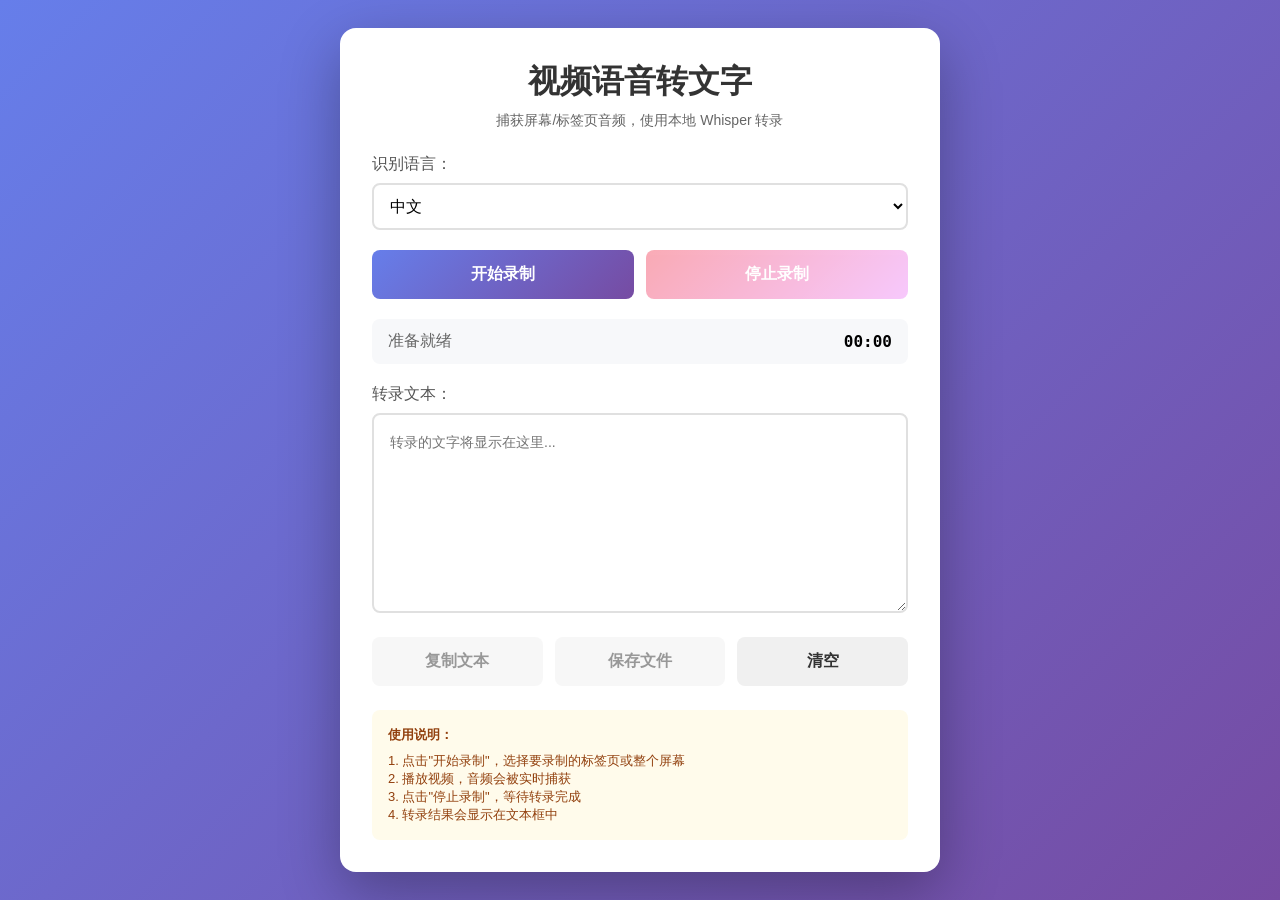
==== video-speech-to-text/local-server/index.html @ a8f8f391 "Add local Python server alternative for simpler setup - Flask server with OpenAI Whisper for transcr" ====
<!DOCTYPE html>
<html lang="zh-CN">
<head>
  <meta charset="UTF-8">
  <meta name="viewport" content="width=device-width, initial-scale=1.0">
  <title>视频语音转文字</title>
  <style>
    * {
      box-sizing: border-box;
      margin: 0;
      padding: 0;
    }

    body {
      font-family: -apple-system, BlinkMacSystemFont, 'Segoe UI', Roboto, sans-serif;
      background: linear-gradient(135deg, #667eea 0%, #764ba2 100%);
      min-height: 100vh;
      display: flex;
      justify-content: center;
      align-items: center;
      padding: 20px;
    }

    .container {
      background: white;
      border-radius: 16px;
      padding: 32px;
      width: 100%;
      max-width: 600px;
      box-shadow: 0 20px 60px rgba(0,0,0,0.3);
    }

    h1 {
      text-align: center;
      color: #333;
      margin-bottom: 8px;
    }

    .subtitle {
      text-align: center;
      color: #666;
      margin-bottom: 24px;
      font-size: 14px;
    }

    .section {
      margin-bottom: 20px;
    }

    label {
      display: block;
      margin-bottom: 8px;
      color: #555;
      font-weight: 500;
    }

    select {
      width: 100%;
      padding: 12px;
      border: 2px solid #e0e0e0;
      border-radius: 8px;
      font-size: 16px;
      background: white;
    }

    select:focus {
      outline: none;
      border-color: #667eea;
    }

    .controls {
      display: flex;
      gap: 12px;
      margin-bottom: 20px;
    }

    .btn {
      flex: 1;
      padding: 14px 20px;
      border: none;
      border-radius: 8px;
      font-size: 16px;
      font-weight: 600;
      cursor: pointer;
      transition: all 0.2s;
    }

    .btn:disabled {
      opacity: 0.5;
      cursor: not-allowed;
    }

    .btn-primary {
      background: linear-gradient(135deg, #667eea 0%, #764ba2 100%);
      color: white;
    }

    .btn-primary:hover:not(:disabled) {
      transform: translateY(-2px);
      box-shadow: 0 4px 12px rgba(102, 126, 234, 0.4);
    }

    .btn-danger {
      background: linear-gradient(135deg, #f5576c 0%, #f093fb 100%);
      color: white;
    }

    .btn-danger:hover:not(:disabled) {
      transform: translateY(-2px);
      box-shadow: 0 4px 12px rgba(245, 87, 108, 0.4);
    }

    .status {
      display: flex;
      justify-content: space-between;
      align-items: center;
      padding: 12px 16px;
      background: #f7f8fa;
      border-radius: 8px;
      margin-bottom: 20px;
    }

    .status.recording {
      background: #fff5f5;
      animation: pulse 1.5s infinite;
    }

    @keyframes pulse {
      0%, 100% { opacity: 1; }
      50% { opacity: 0.7; }
    }

    .status-text {
      color: #666;
    }

    .status.recording .status-text {
      color: #e53e3e;
    }

    .timer {
      font-family: 'SF Mono', Monaco, monospace;
      font-weight: 600;
    }

    textarea {
      width: 100%;
      height: 200px;
      padding: 16px;
      border: 2px solid #e0e0e0;
      border-radius: 8px;
      font-size: 14px;
      line-height: 1.6;
      resize: vertical;
      font-family: inherit;
    }

    textarea:focus {
      outline: none;
      border-color: #667eea;
    }

    .actions {
      display: flex;
      gap: 12px;
      margin-top: 16px;
    }

    .btn-secondary {
      background: #f0f0f0;
      color: #333;
    }

    .btn-secondary:hover:not(:disabled) {
      background: #e0e0e0;
    }

    .note {
      margin-top: 24px;
      padding: 16px;
      background: #fffbeb;
      border-radius: 8px;
      font-size: 13px;
      color: #92400e;
    }

    .note strong {
      display: block;
      margin-bottom: 8px;
    }
  </style>
</head>
<body>
  <div class="container">
    <h1>视频语音转文字</h1>
    <p class="subtitle">捕获屏幕/标签页音频，使用本地 Whisper 转录</p>

    <div class="section">
      <label for="language">识别语言：</label>
      <select id="language">
        <option value="zh">中文</option>
        <option value="en">English</option>
        <option value="ja">日本語</option>
        <option value="ko">한국어</option>
      </select>
    </div>

    <div class="controls">
      <button id="startBtn" class="btn btn-primary">开始录制</button>
      <button id="stopBtn" class="btn btn-danger" disabled>停止录制</button>
    </div>

    <div class="status" id="status">
      <span class="status-text" id="statusText">准备就绪</span>
      <span class="timer" id="timer">00:00</span>
    </div>

    <div class="section">
      <label>转录文本：</label>
      <textarea id="transcript" placeholder="转录的文字将显示在这里..."></textarea>
    </div>

    <div class="actions">
      <button id="copyBtn" class="btn btn-secondary" disabled>复制文本</button>
      <button id="saveBtn" class="btn btn-secondary" disabled>保存文件</button>
      <button id="clearBtn" class="btn btn-secondary">清空</button>
    </div>

    <div class="note">
      <strong>使用说明：</strong>
      1. 点击"开始录制"，选择要录制的标签页或整个屏幕<br>
      2. 播放视频，音频会被实时捕获<br>
      3. 点击"停止录制"，等待转录完成<br>
      4. 转录结果会显示在文本框中
    </div>
  </div>

  <script>
    const startBtn = document.getElementById('startBtn');
    const stopBtn = document.getElementById('stopBtn');
    const statusText = document.getElementById('statusText');
    const statusDiv = document.getElementById('status');
    const timerEl = document.getElementById('timer');
    const transcript = document.getElementById('transcript');
    const copyBtn = document.getElementById('copyBtn');
    const saveBtn = document.getElementById('saveBtn');
    const clearBtn = document.getElementById('clearBtn');
    const languageSelect = document.getElementById('language');

    let mediaRecorder = null;
    let audioChunks = [];
    let timerInterval = null;
    let startTime = null;

    // 开始录制
    startBtn.addEventListener('click', async () => {
      try {
        // 请求屏幕/标签页共享（包含音频）
        const stream = await navigator.mediaDevices.getDisplayMedia({
          video: true,
          audio: {
            echoCancellation: false,
            noiseSuppression: false,
            autoGainControl: false
          }
        });

        // 只保留音频轨道
        const audioTracks = stream.getAudioTracks();
        if (audioTracks.length === 0) {
          alert('请确保选择了"共享标签页音频"或"共享系统音频"选项');
          stream.getTracks().forEach(t => t.stop());
          return;
        }

        // 停止视频轨道（我们只需要音频）
        stream.getVideoTracks().forEach(t => t.stop());

        // 创建只有音频的流
        const audioStream = new MediaStream(audioTracks);

        // 设置录制器
        mediaRecorder = new MediaRecorder(audioStream, {
          mimeType: 'audio/webm;codecs=opus'
        });

        audioChunks = [];

        mediaRecorder.ondataavailable = (e) => {
          if (e.data.size > 0) {
            audioChunks.push(e.data);
          }
        };

        mediaRecorder.onstop = async () => {
          statusText.textContent = '正在转录...';

          const audioBlob = new Blob(audioChunks, { type: 'audio/webm' });

          // 发送到服务器转录
          const formData = new FormData();
          formData.append('audio', audioBlob, 'audio.webm');
          formData.append('language', languageSelect.value);

          try {
            const response = await fetch('/transcribe', {
              method: 'POST',
              body: formData
            });

            const result = await response.json();

            if (result.success) {
              if (transcript.value) {
                transcript.value += '\n' + result.text;
              } else {
                transcript.value = result.text;
              }
              updateButtons();
              statusText.textContent = '转录完成';
            } else {
              statusText.textContent = '转录失败: ' + result.error;
            }
          } catch (error) {
            statusText.textContent = '请求失败: ' + error.message;
          }
        };

        // 开始录制
        mediaRecorder.start();
        startTime = Date.now();
        startBtn.disabled = true;
        stopBtn.disabled = false;
        statusDiv.classList.add('recording');
        statusText.textContent = '正在录制...';

        // 启动计时器
        timerInterval = setInterval(updateTimer, 1000);

        // 当共享停止时自动停止录制
        audioTracks[0].onended = () => {
          if (mediaRecorder && mediaRecorder.state === 'recording') {
            stopRecording();
          }
        };

      } catch (error) {
        console.error('Error:', error);
        statusText.textContent = '错误: ' + error.message;
      }
    });

    // 停止录制
    stopBtn.addEventListener('click', stopRecording);

    function stopRecording() {
      if (mediaRecorder && mediaRecorder.state === 'recording') {
        mediaRecorder.stop();
      }

      clearInterval(timerInterval);
      startBtn.disabled = false;
      stopBtn.disabled = true;
      statusDiv.classList.remove('recording');
    }

    // 更新计时器
    function updateTimer() {
      const elapsed = Math.floor((Date.now() - startTime) / 1000);
      const minutes = Math.floor(elapsed / 60).toString().padStart(2, '0');
      const seconds = (elapsed % 60).toString().padStart(2, '0');
      timerEl.textContent = `${minutes}:${seconds}`;
    }

    // 更新按钮状态
    function updateButtons() {
      const hasText = transcript.value.trim().length > 0;
      copyBtn.disabled = !hasText;
      saveBtn.disabled = !hasText;
    }

    // 复制
    copyBtn.addEventListener('click', async () => {
      await navigator.clipboard.writeText(transcript.value);
      copyBtn.textContent = '已复制!';
      setTimeout(() => { copyBtn.textContent = '复制文本'; }, 2000);
    });

    // 保存
    saveBtn.addEventListener('click', () => {
      const blob = new Blob([transcript.value], { type: 'text/plain;charset=utf-8' });
      const url = URL.createObjectURL(blob);
      const a = document.createElement('a');
      a.href = url;
      a.download = `transcript_${new Date().toISOString().slice(0,19).replace(/[:-]/g, '')}.txt`;
      a.click();
      URL.revokeObjectURL(url);
    });

    // 清空
    clearBtn.addEventListener('click', () => {
      transcript.value = '';
      timerEl.textContent = '00:00';
      statusText.textContent = '准备就绪';
      updateButtons();
    });

    // 初始化
    updateButtons();
  </script>
</body>
</html>
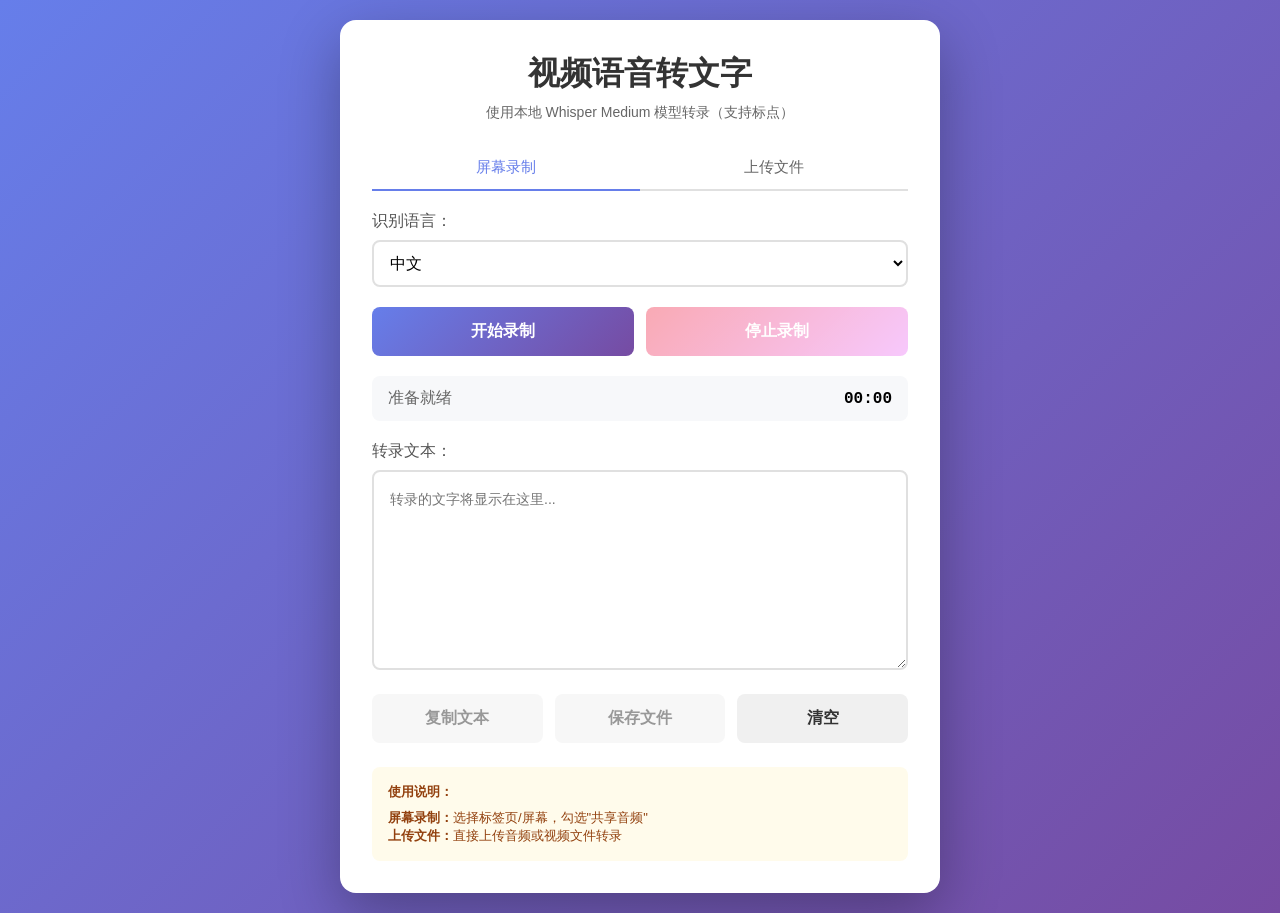
==== commit 2876154c: "Upgrade to medium model and add file upload feature - Change model from small to medium for better p" ====
--- a/video-speech-to-text/local-server/index.html
+++ b/video-speech-to-text/local-server/index.html
@@ -43,6 +43,39 @@
       font-size: 14px;
     }
 
+    .tabs {
+      display: flex;
+      margin-bottom: 20px;
+      border-bottom: 2px solid #e0e0e0;
+    }
+
+    .tab {
+      flex: 1;
+      padding: 12px;
+      text-align: center;
+      cursor: pointer;
+      border: none;
+      background: none;
+      font-size: 15px;
+      font-weight: 500;
+      color: #666;
+      transition: all 0.2s;
+    }
+
+    .tab.active {
+      color: #667eea;
+      border-bottom: 2px solid #667eea;
+      margin-bottom: -2px;
+    }
+
+    .tab-content {
+      display: none;
+    }
+
+    .tab-content.active {
+      display: block;
+    }
+
     .section {
       margin-bottom: 20px;
     }
@@ -175,6 +208,73 @@
       background: #e0e0e0;
     }
 
+    .upload-area {
+      border: 2px dashed #e0e0e0;
+      border-radius: 8px;
+      padding: 40px 20px;
+      text-align: center;
+      cursor: pointer;
+      transition: all 0.2s;
+      margin-bottom: 20px;
+    }
+
+    .upload-area:hover {
+      border-color: #667eea;
+      background: #f7f8fa;
+    }
+
+    .upload-area.dragover {
+      border-color: #667eea;
+      background: #eef2ff;
+    }
+
+    .upload-icon {
+      font-size: 48px;
+      margin-bottom: 12px;
+    }
+
+    .upload-text {
+      color: #666;
+      margin-bottom: 8px;
+    }
+
+    .upload-hint {
+      font-size: 12px;
+      color: #999;
+    }
+
+    .file-info {
+      display: none;
+      padding: 12px 16px;
+      background: #f0f9ff;
+      border-radius: 8px;
+      margin-bottom: 20px;
+      align-items: center;
+      gap: 12px;
+    }
+
+    .file-info.show {
+      display: flex;
+    }
+
+    .file-name {
+      flex: 1;
+      font-weight: 500;
+      color: #333;
+    }
+
+    .file-remove {
+      background: none;
+      border: none;
+      color: #999;
+      cursor: pointer;
+      font-size: 18px;
+    }
+
+    .file-remove:hover {
+      color: #e53e3e;
+    }
+
     .note {
       margin-top: 24px;
       padding: 16px;
@@ -188,12 +288,21 @@
       display: block;
       margin-bottom: 8px;
     }
+
+    #fileInput {
+      display: none;
+    }
   </style>
 </head>
 <body>
   <div class="container">
     <h1>视频语音转文字</h1>
-    <p class="subtitle">捕获屏幕/标签页音频，使用本地 Whisper 转录</p>
+    <p class="subtitle">使用本地 Whisper Medium 模型转录（支持标点）</p>
+
+    <div class="tabs">
+      <button class="tab active" data-tab="record">屏幕录制</button>
+      <button class="tab" data-tab="upload">上传文件</button>
+    </div>
 
     <div class="section">
       <label for="language">识别语言：</label>
@@ -205,14 +314,38 @@
       </select>
     </div>
 
-    <div class="controls">
-      <button id="startBtn" class="btn btn-primary">开始录制</button>
-      <button id="stopBtn" class="btn btn-danger" disabled>停止录制</button>
+    <!-- 屏幕录制 -->
+    <div id="recordTab" class="tab-content active">
+      <div class="controls">
+        <button id="startBtn" class="btn btn-primary">开始录制</button>
+        <button id="stopBtn" class="btn btn-danger" disabled>停止录制</button>
+      </div>
+
+      <div class="status" id="status">
+        <span class="status-text" id="statusText">准备就绪</span>
+        <span class="timer" id="timer">00:00</span>
+      </div>
     </div>
 
-    <div class="status" id="status">
-      <span class="status-text" id="statusText">准备就绪</span>
-      <span class="timer" id="timer">00:00</span>
+    <!-- 上传文件 -->
+    <div id="uploadTab" class="tab-content">
+      <div class="upload-area" id="uploadArea">
+        <div class="upload-icon">📁</div>
+        <div class="upload-text">点击选择或拖放文件</div>
+        <div class="upload-hint">支持 MP3, WAV, M4A, MP4, WebM 等格式</div>
+      </div>
+      <input type="file" id="fileInput" accept="audio/*,video/*">
+
+      <div class="file-info" id="fileInfo">
+        <span class="file-name" id="fileName"></span>
+        <button class="file-remove" id="fileRemove">✕</button>
+      </div>
+
+      <button id="uploadBtn" class="btn btn-primary" style="width:100%" disabled>开始转录</button>
+
+      <div class="status" id="uploadStatus" style="margin-top: 20px;">
+        <span class="status-text" id="uploadStatusText">选择文件后点击转录</span>
+      </div>
     </div>
 
     <div class="section">
@@ -228,14 +361,15 @@
 
     <div class="note">
       <strong>使用说明：</strong>
-      1. 点击"开始录制"，选择要录制的标签页或整个屏幕<br>
-      2. 播放视频，音频会被实时捕获<br>
-      3. 点击"停止录制"，等待转录完成<br>
-      4. 转录结果会显示在文本框中
+      <b>屏幕录制：</b>选择标签页/屏幕，勾选"共享音频"<br>
+      <b>上传文件：</b>直接上传音频或视频文件转录
     </div>
   </div>
 
   <script>
+    // 元素
+    const tabs = document.querySelectorAll('.tab');
+    const tabContents = document.querySelectorAll('.tab-content');
     const startBtn = document.getElementById('startBtn');
     const stopBtn = document.getElementById('stopBtn');
     const statusText = document.getElementById('statusText');
@@ -246,16 +380,33 @@
     const saveBtn = document.getElementById('saveBtn');
     const clearBtn = document.getElementById('clearBtn');
     const languageSelect = document.getElementById('language');
+    const uploadArea = document.getElementById('uploadArea');
+    const fileInput = document.getElementById('fileInput');
+    const fileInfo = document.getElementById('fileInfo');
+    const fileName = document.getElementById('fileName');
+    const fileRemove = document.getElementById('fileRemove');
+    const uploadBtn = document.getElementById('uploadBtn');
+    const uploadStatusText = document.getElementById('uploadStatusText');
 
     let mediaRecorder = null;
     let audioChunks = [];
     let timerInterval = null;
     let startTime = null;
-
-    // 开始录制
+    let selectedFile = null;
+
+    // 标签切换
+    tabs.forEach(tab => {
+      tab.addEventListener('click', () => {
+        tabs.forEach(t => t.classList.remove('active'));
+        tabContents.forEach(c => c.classList.remove('active'));
+        tab.classList.add('active');
+        document.getElementById(tab.dataset.tab + 'Tab').classList.add('active');
+      });
+    });
+
+    // ===== 屏幕录制 =====
     startBtn.addEventListener('click', async () => {
       try {
-        // 请求屏幕/标签页共享（包含音频）
         const stream = await navigator.mediaDevices.getDisplayMedia({
           video: true,
           audio: {
@@ -265,7 +416,6 @@
           }
         });
 
-        // 只保留音频轨道
         const audioTracks = stream.getAudioTracks();
         if (audioTracks.length === 0) {
           alert('请确保选择了"共享标签页音频"或"共享系统音频"选项');
@@ -273,13 +423,9 @@
           return;
         }
 
-        // 停止视频轨道（我们只需要音频）
         stream.getVideoTracks().forEach(t => t.stop());
-
-        // 创建只有音频的流
         const audioStream = new MediaStream(audioTracks);
 
-        // 设置录制器
         mediaRecorder = new MediaRecorder(audioStream, {
           mimeType: 'audio/webm;codecs=opus'
         });
@@ -294,39 +440,10 @@
 
         mediaRecorder.onstop = async () => {
           statusText.textContent = '正在转录...';
-
           const audioBlob = new Blob(audioChunks, { type: 'audio/webm' });
-
-          // 发送到服务器转录
-          const formData = new FormData();
-          formData.append('audio', audioBlob, 'audio.webm');
-          formData.append('language', languageSelect.value);
-
-          try {
-            const response = await fetch('/transcribe', {
-              method: 'POST',
-              body: formData
-            });
-
-            const result = await response.json();
-
-            if (result.success) {
-              if (transcript.value) {
-                transcript.value += '\n' + result.text;
-              } else {
-                transcript.value = result.text;
-              }
-              updateButtons();
-              statusText.textContent = '转录完成';
-            } else {
-              statusText.textContent = '转录失败: ' + result.error;
-            }
-          } catch (error) {
-            statusText.textContent = '请求失败: ' + error.message;
-          }
+          await transcribeBlob(audioBlob, 'audio.webm', statusText);
         };
 
-        // 开始录制
         mediaRecorder.start();
         startTime = Date.now();
         startBtn.disabled = true;
@@ -334,10 +451,8 @@
         statusDiv.classList.add('recording');
         statusText.textContent = '正在录制...';
 
-        // 启动计时器
         timerInterval = setInterval(updateTimer, 1000);
 
-        // 当共享停止时自动停止录制
         audioTracks[0].onended = () => {
           if (mediaRecorder && mediaRecorder.state === 'recording') {
             stopRecording();
@@ -350,21 +465,18 @@
       }
     });
 
-    // 停止录制
     stopBtn.addEventListener('click', stopRecording);
 
     function stopRecording() {
       if (mediaRecorder && mediaRecorder.state === 'recording') {
         mediaRecorder.stop();
       }
-
       clearInterval(timerInterval);
       startBtn.disabled = false;
       stopBtn.disabled = true;
       statusDiv.classList.remove('recording');
     }
 
-    // 更新计时器
     function updateTimer() {
       const elapsed = Math.floor((Date.now() - startTime) / 1000);
       const minutes = Math.floor(elapsed / 60).toString().padStart(2, '0');
@@ -372,21 +484,102 @@
       timerEl.textContent = `${minutes}:${seconds}`;
     }
 
-    // 更新按钮状态
+    // ===== 文件上传 =====
+    uploadArea.addEventListener('click', () => fileInput.click());
+
+    uploadArea.addEventListener('dragover', (e) => {
+      e.preventDefault();
+      uploadArea.classList.add('dragover');
+    });
+
+    uploadArea.addEventListener('dragleave', () => {
+      uploadArea.classList.remove('dragover');
+    });
+
+    uploadArea.addEventListener('drop', (e) => {
+      e.preventDefault();
+      uploadArea.classList.remove('dragover');
+      if (e.dataTransfer.files.length > 0) {
+        selectFile(e.dataTransfer.files[0]);
+      }
+    });
+
+    fileInput.addEventListener('change', () => {
+      if (fileInput.files.length > 0) {
+        selectFile(fileInput.files[0]);
+      }
+    });
+
+    function selectFile(file) {
+      selectedFile = file;
+      fileName.textContent = file.name;
+      fileInfo.classList.add('show');
+      uploadBtn.disabled = false;
+      uploadStatusText.textContent = '准备就绪';
+    }
+
+    fileRemove.addEventListener('click', () => {
+      selectedFile = null;
+      fileInput.value = '';
+      fileInfo.classList.remove('show');
+      uploadBtn.disabled = true;
+      uploadStatusText.textContent = '选择文件后点击转录';
+    });
+
+    uploadBtn.addEventListener('click', async () => {
+      if (!selectedFile) return;
+
+      uploadBtn.disabled = true;
+      uploadStatusText.textContent = '正在转录...';
+
+      await transcribeBlob(selectedFile, selectedFile.name, uploadStatusText);
+
+      uploadBtn.disabled = false;
+    });
+
+    // ===== 通用转录函数 =====
+    async function transcribeBlob(blob, filename, statusEl) {
+      const formData = new FormData();
+      formData.append('file', blob, filename);
+      formData.append('language', languageSelect.value);
+
+      try {
+        const response = await fetch('/transcribe', {
+          method: 'POST',
+          body: formData
+        });
+
+        const result = await response.json();
+
+        if (result.success) {
+          if (transcript.value) {
+            transcript.value += '\n' + result.text;
+          } else {
+            transcript.value = result.text;
+          }
+          updateButtons();
+          statusEl.textContent = '转录完成';
+        } else {
+          statusEl.textContent = '转录失败: ' + result.error;
+        }
+      } catch (error) {
+        statusEl.textContent = '请求失败: ' + error.message;
+      }
+    }
+
+    // ===== 通用功能 =====
     function updateButtons() {
       const hasText = transcript.value.trim().length > 0;
       copyBtn.disabled = !hasText;
       saveBtn.disabled = !hasText;
     }
 
-    // 复制
     copyBtn.addEventListener('click', async () => {
       await navigator.clipboard.writeText(transcript.value);
       copyBtn.textContent = '已复制!';
       setTimeout(() => { copyBtn.textContent = '复制文本'; }, 2000);
     });
 
-    // 保存
     saveBtn.addEventListener('click', () => {
       const blob = new Blob([transcript.value], { type: 'text/plain;charset=utf-8' });
       const url = URL.createObjectURL(blob);
@@ -397,15 +590,14 @@
       URL.revokeObjectURL(url);
     });
 
-    // 清空
     clearBtn.addEventListener('click', () => {
       transcript.value = '';
       timerEl.textContent = '00:00';
       statusText.textContent = '准备就绪';
+      uploadStatusText.textContent = '选择文件后点击转录';
       updateButtons();
     });
 
-    // 初始化
     updateButtons();
   </script>
 </body>
